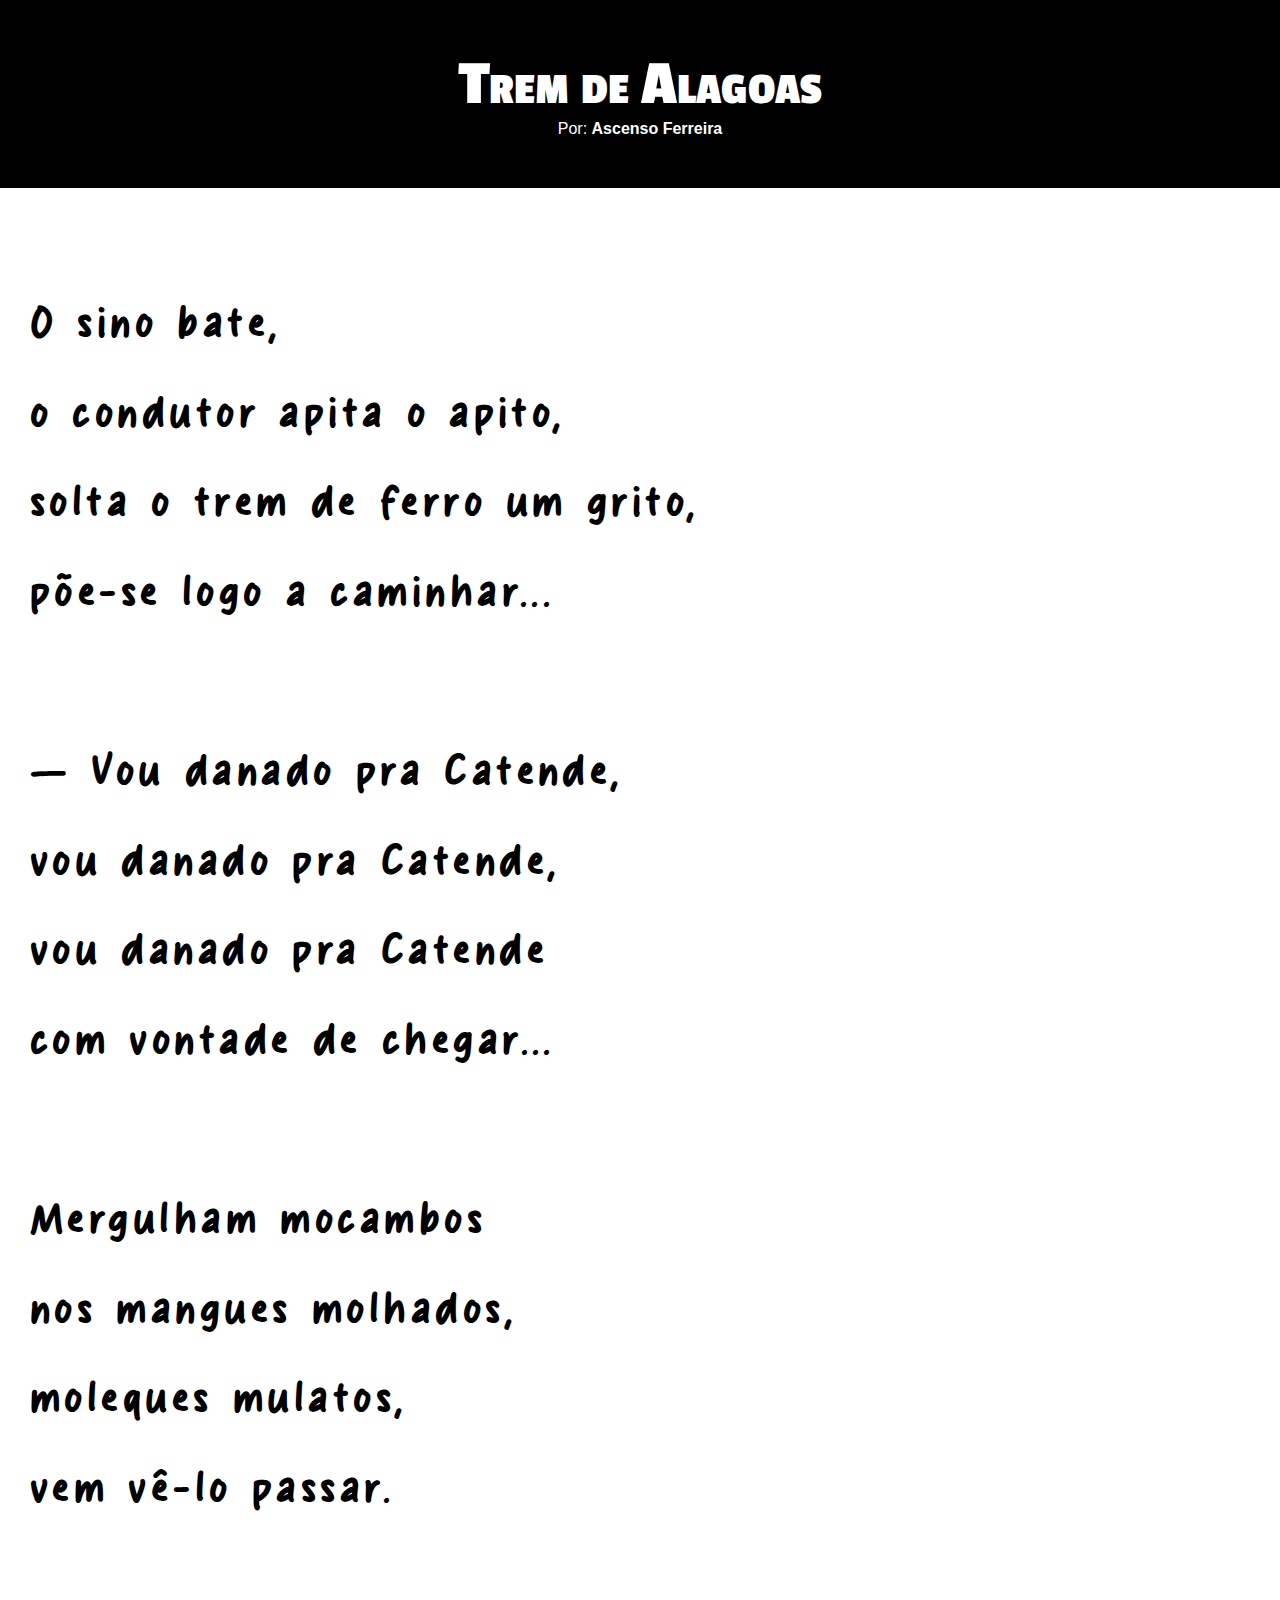
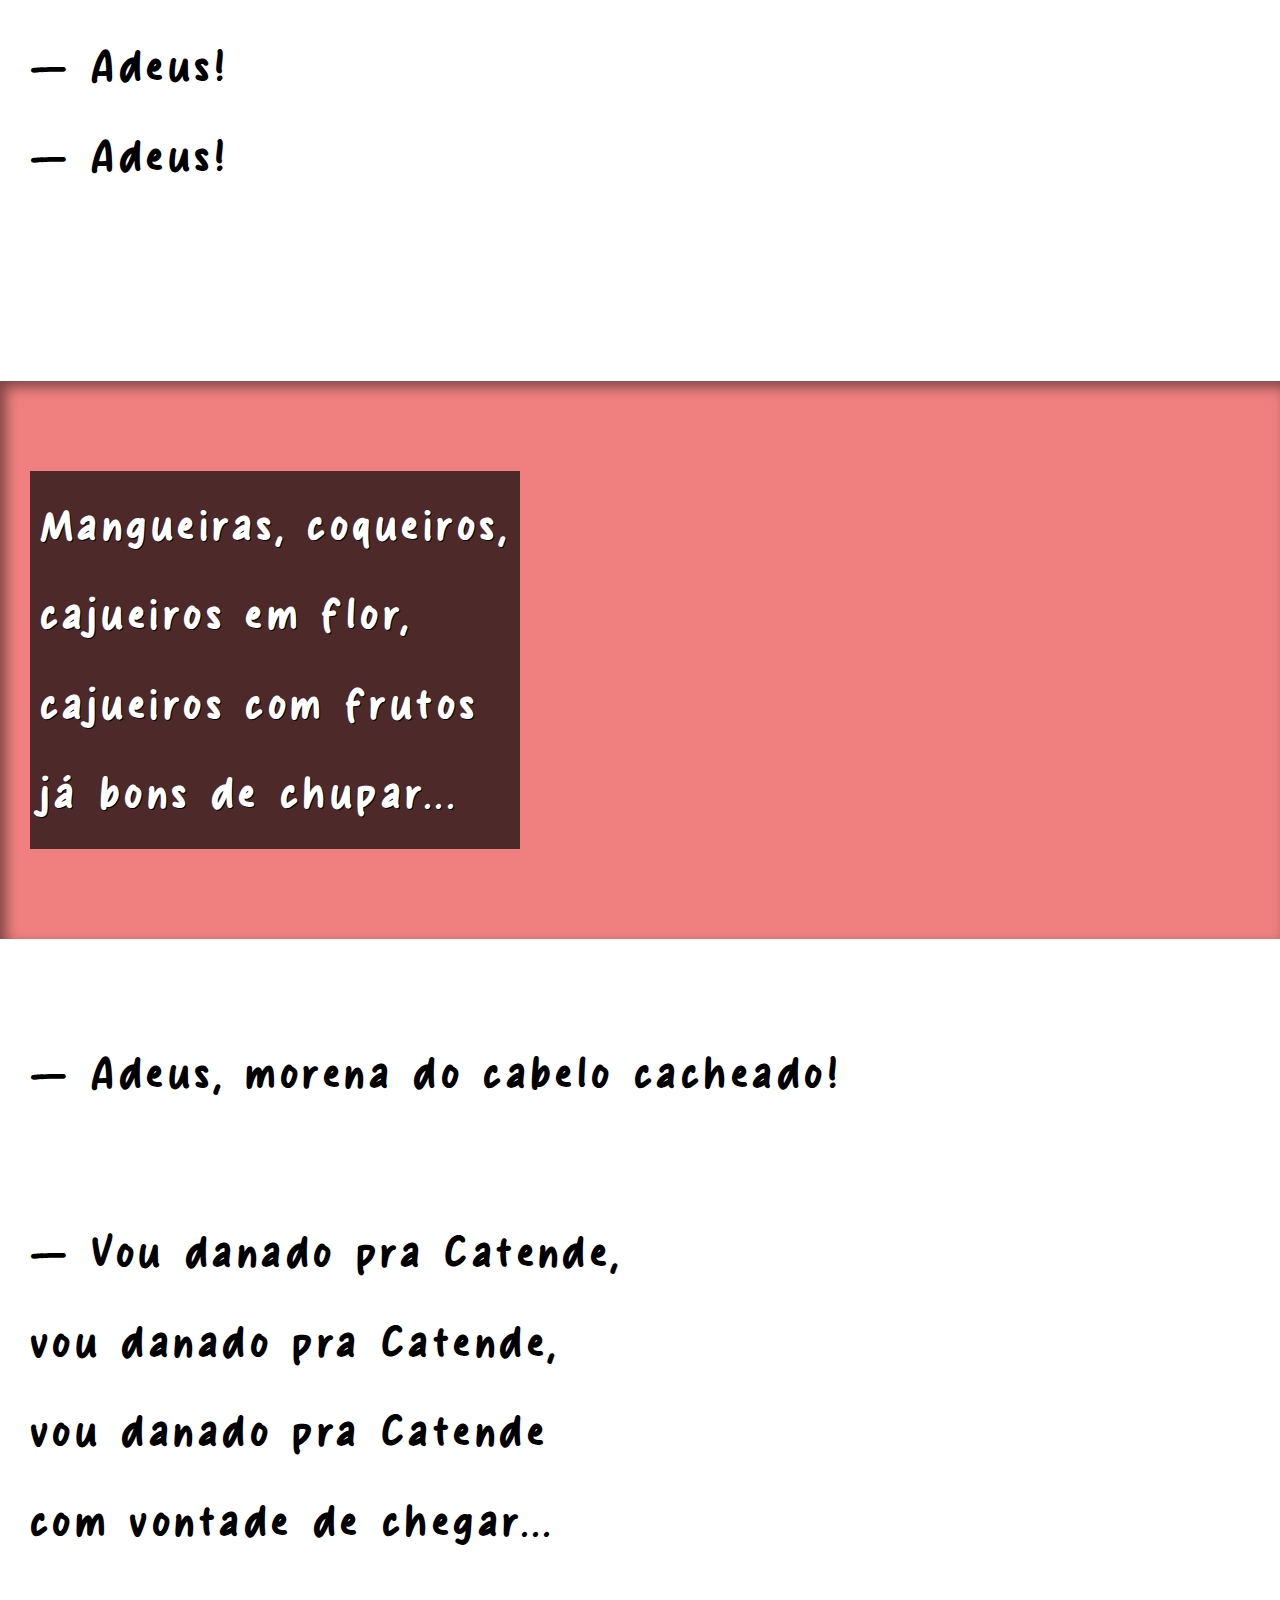
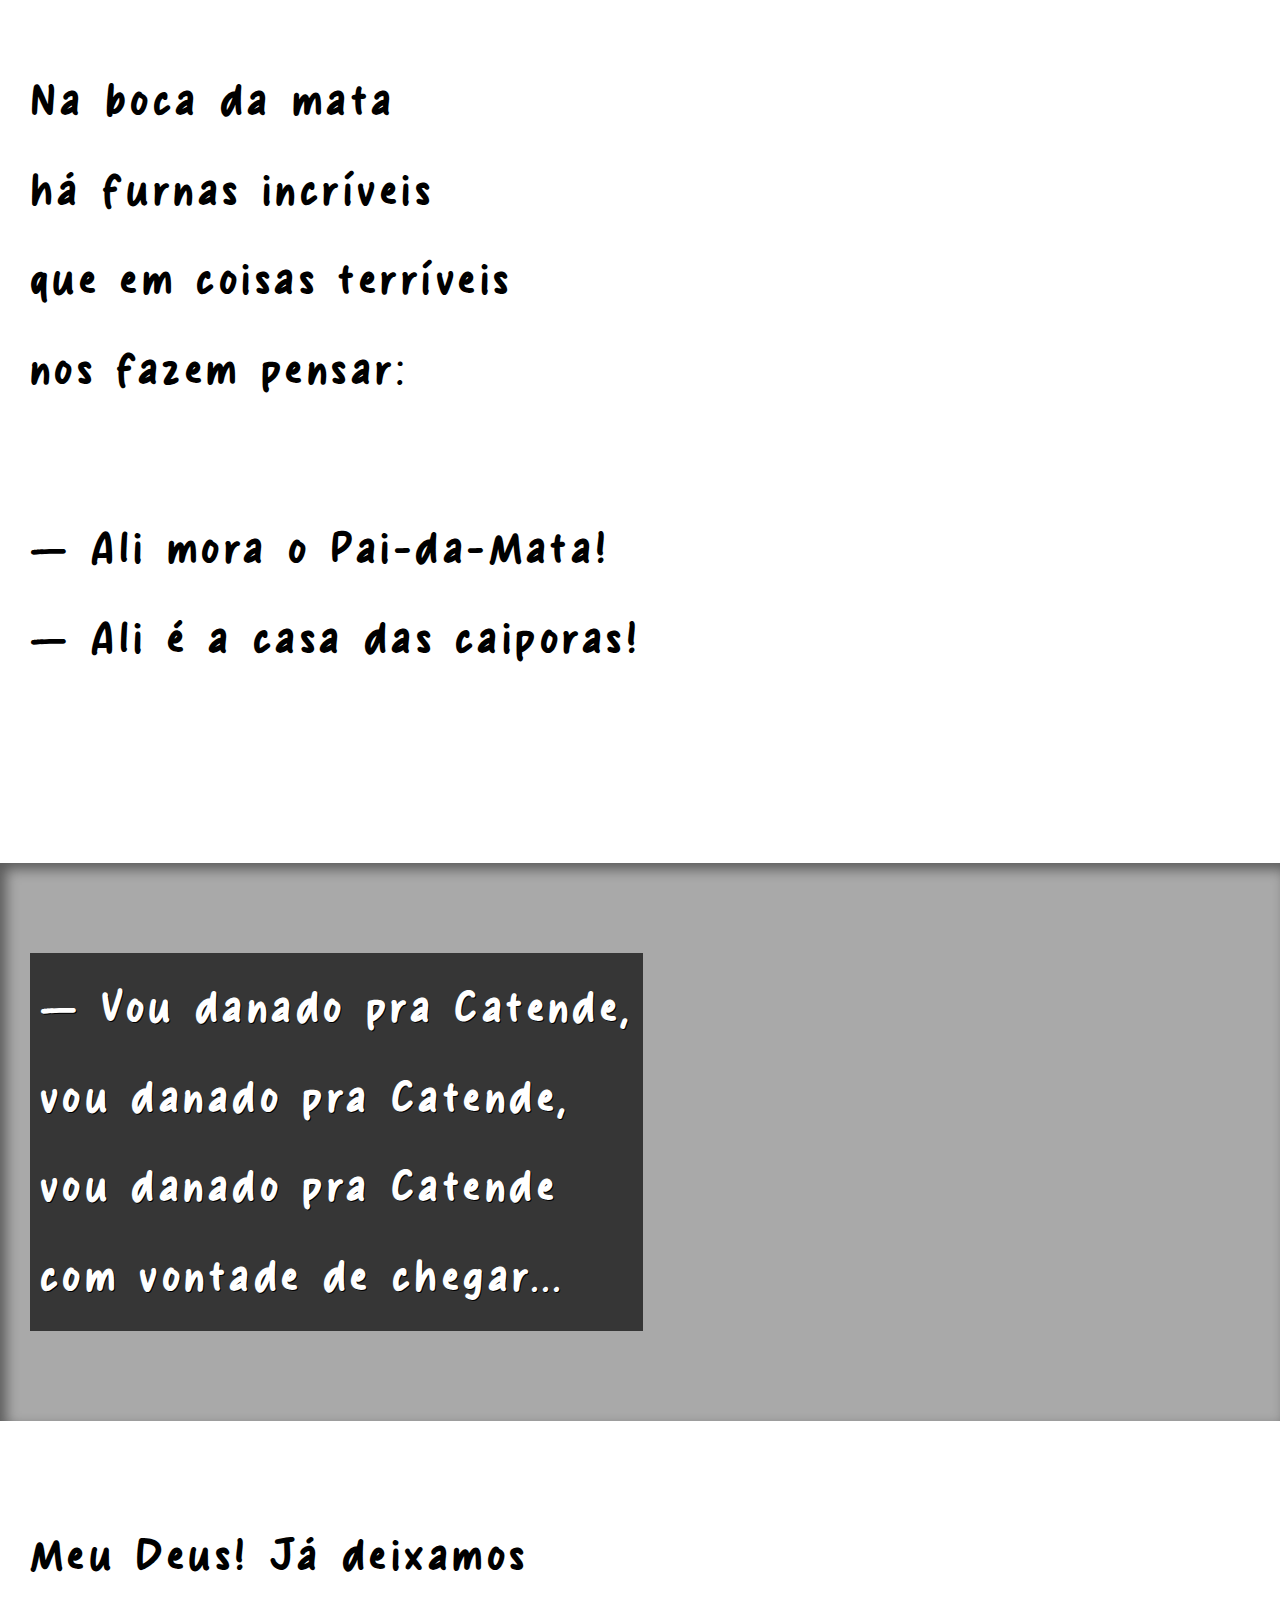
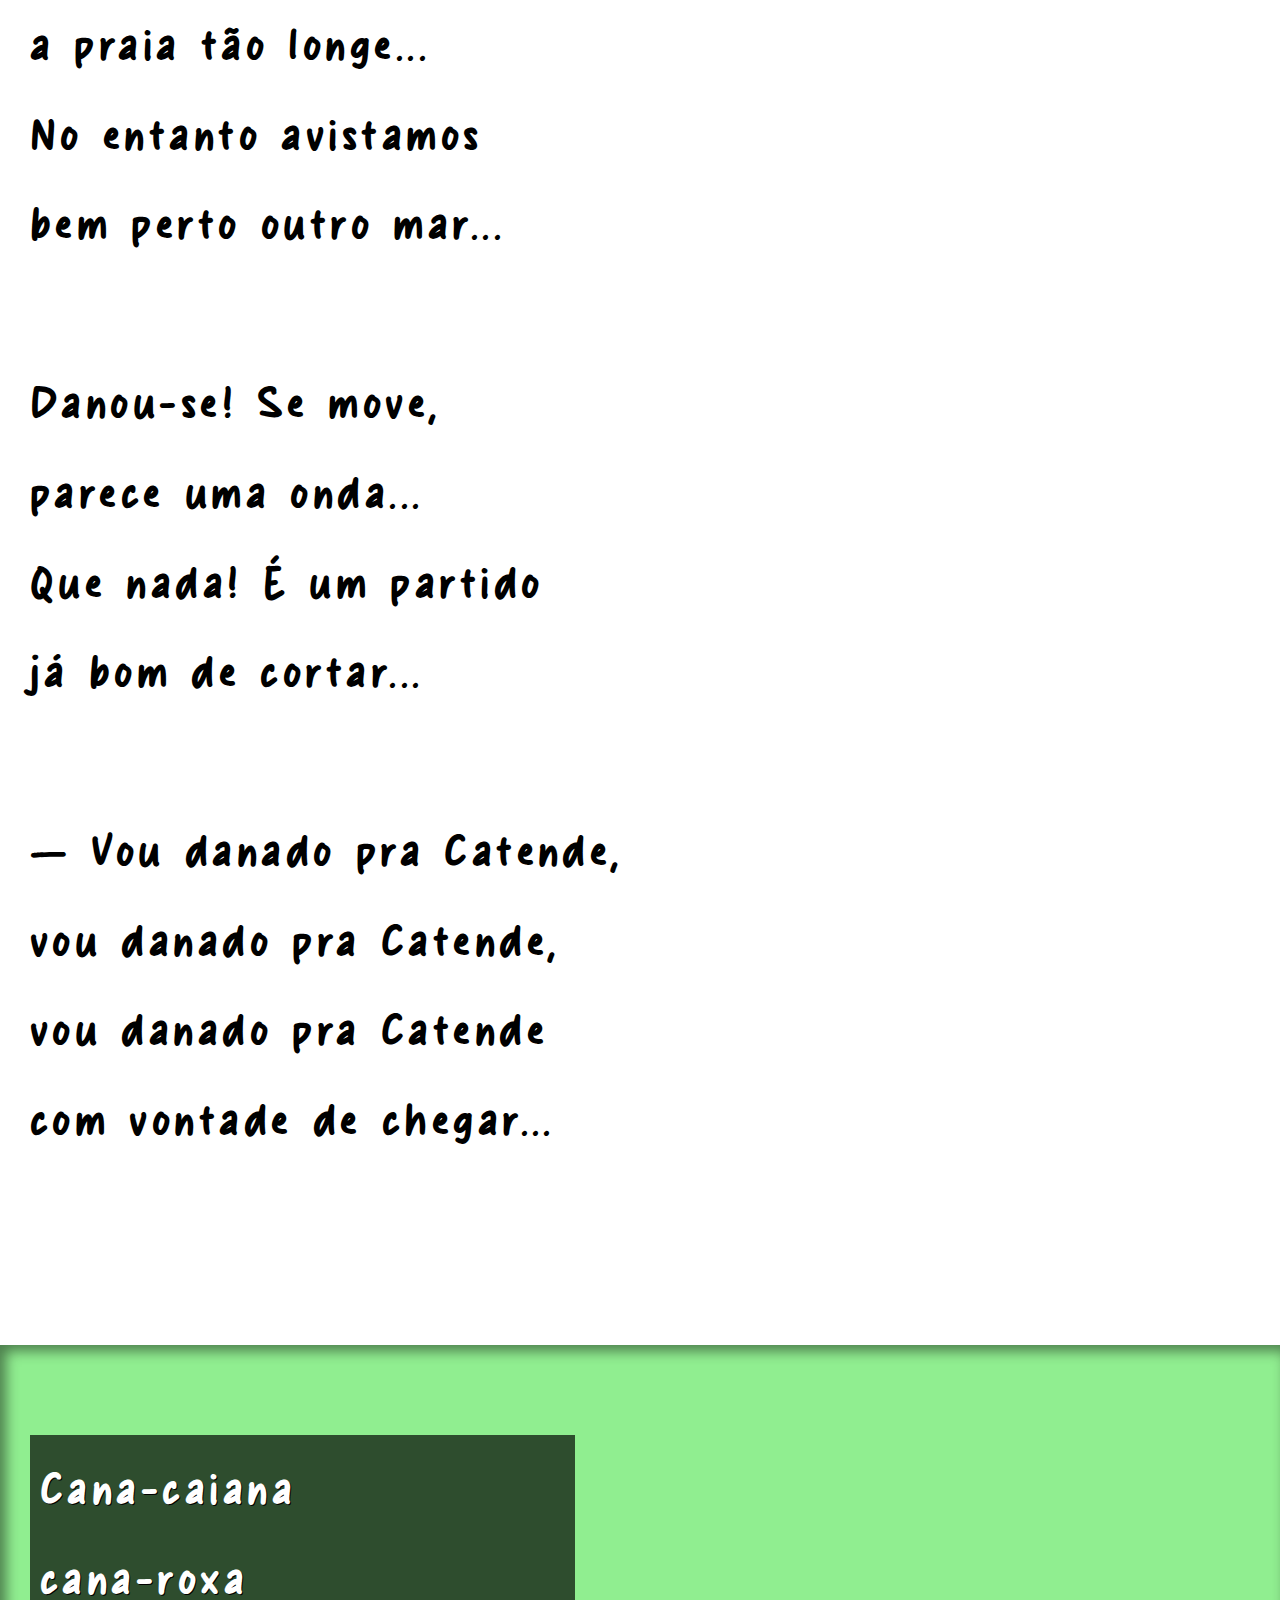
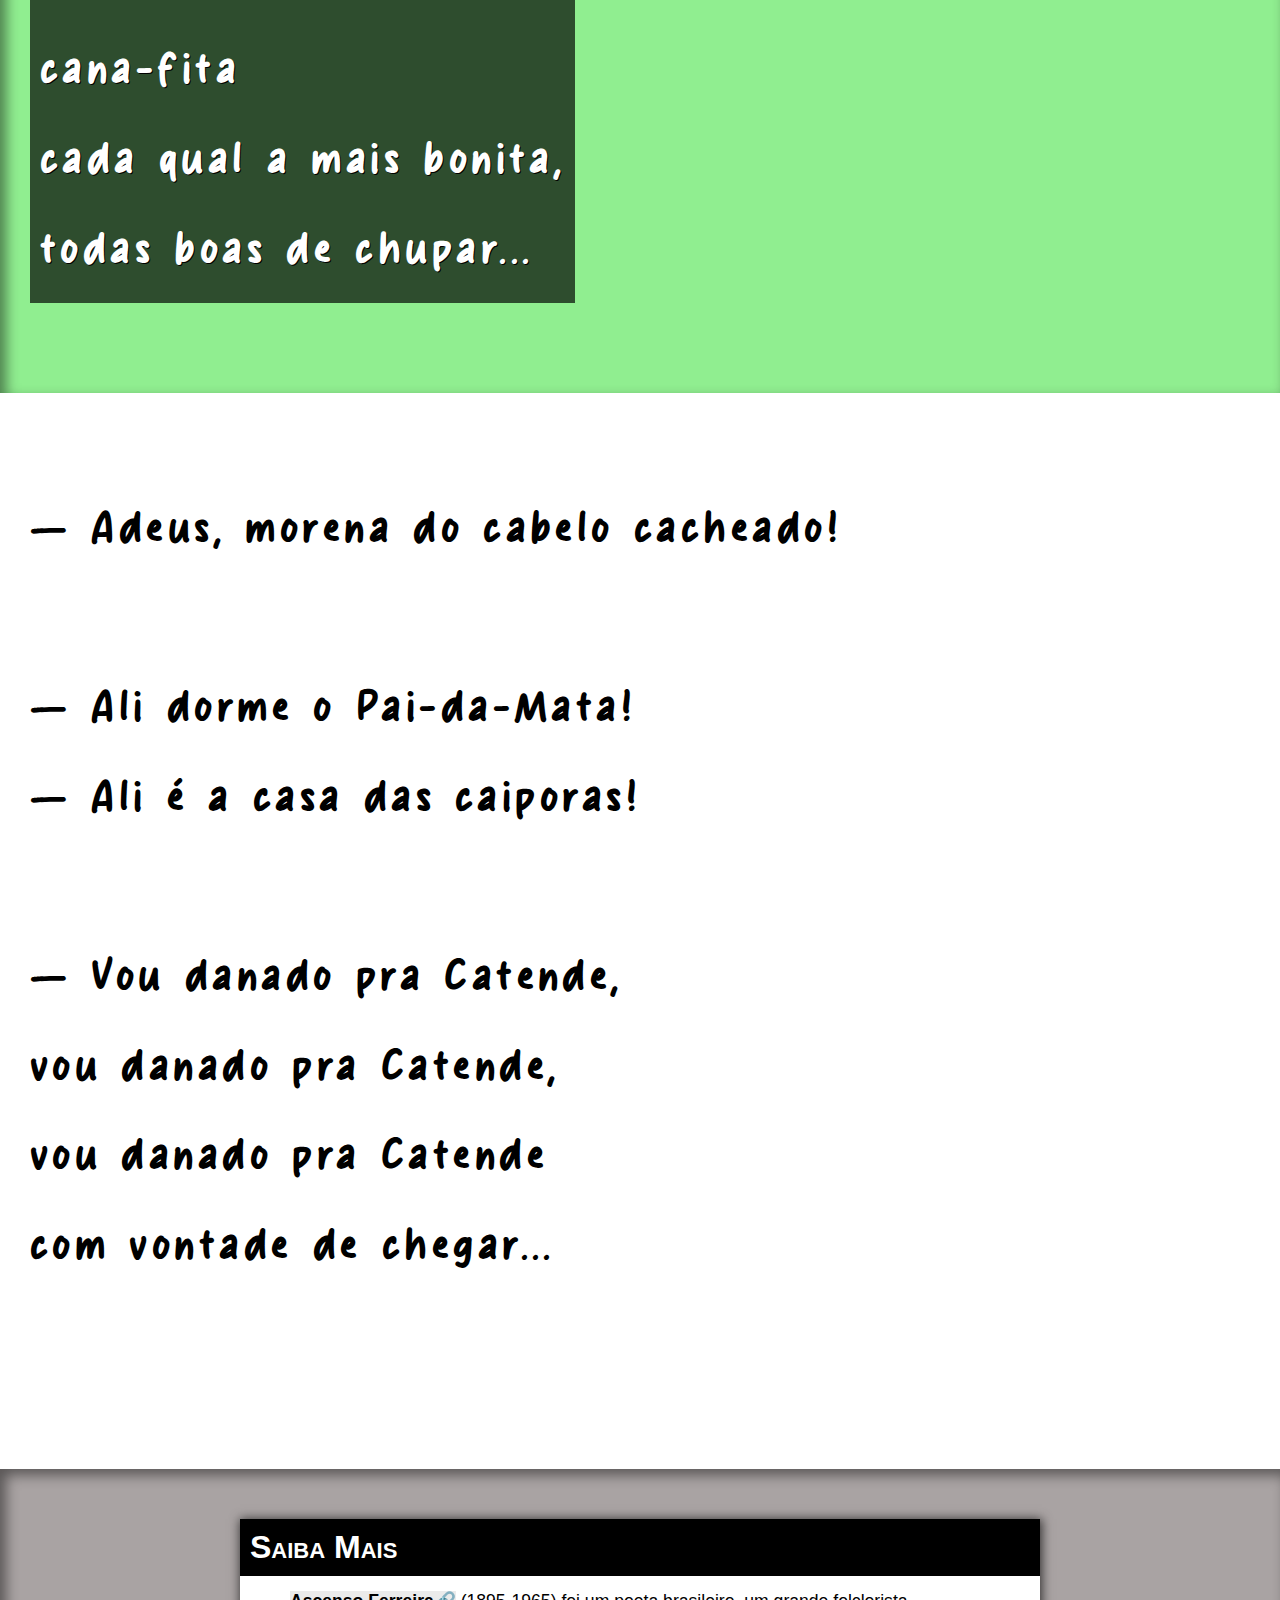
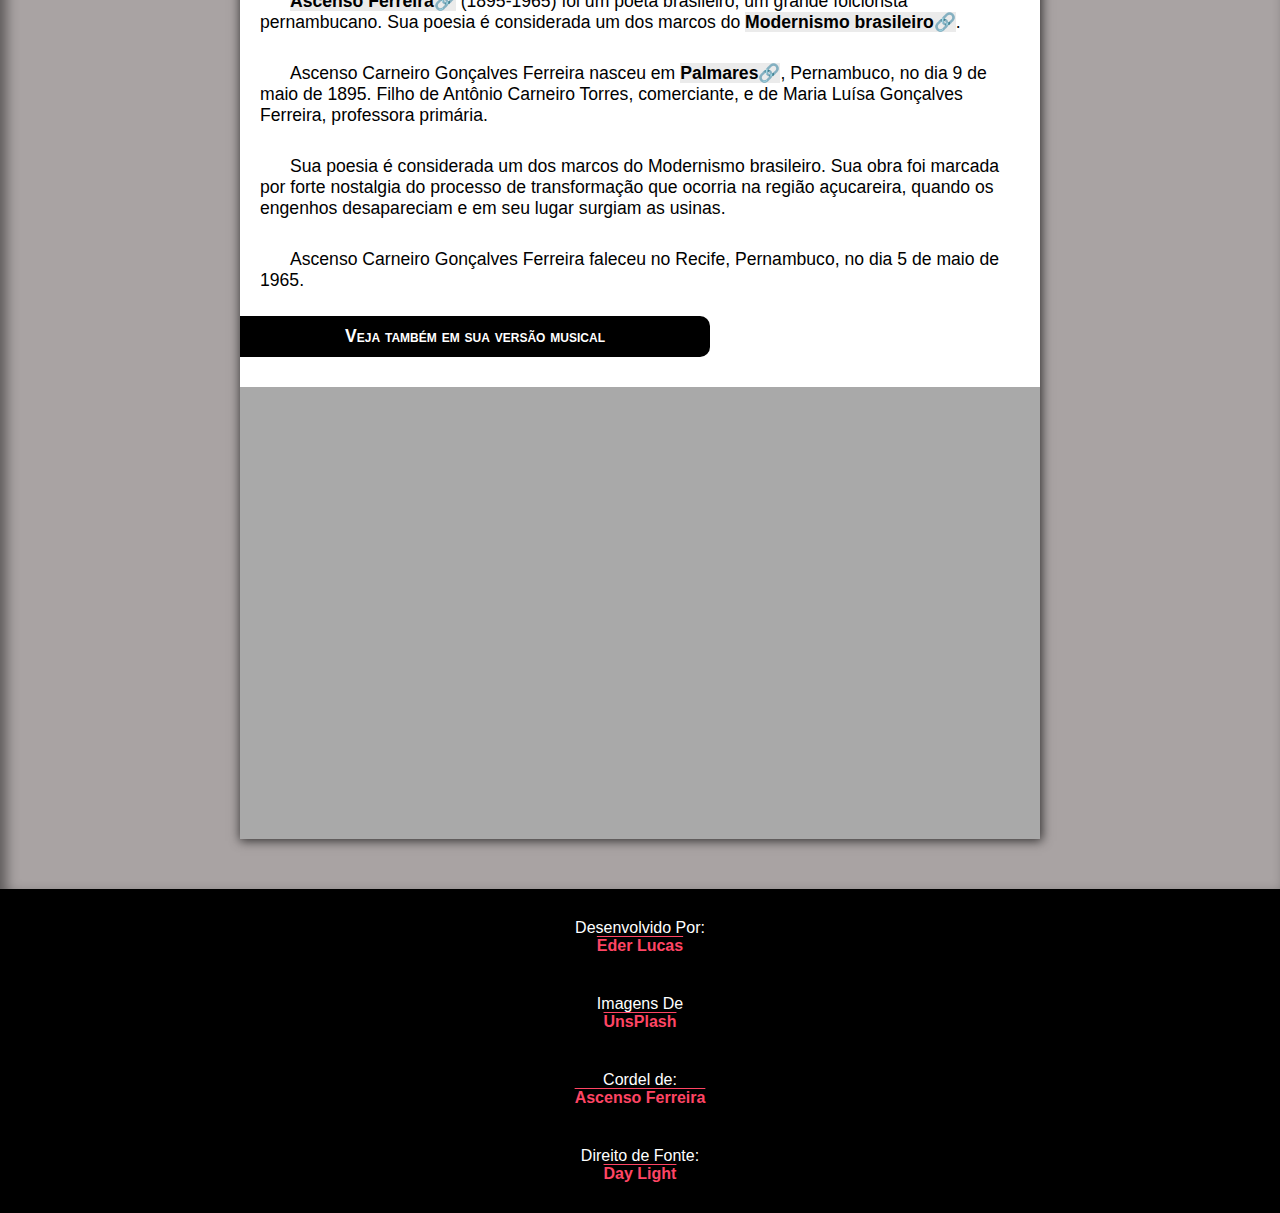
==== html/cordel-catende.html @ 768efb65 "Version-ALPHA 0.7" ====
<!DOCTYPE html>
<html lang="pt-br">

<head>
    <meta charset="UTF-8">
    <meta name="viewport" content="width=device-width, initial-scale=1.0">
    <title>Trem de Alagoas</title>
    <link rel="shortcut icon" href="../imagens/book.ico" type="image/x-icon">
    <link rel="stylesheet" href="../estilo/cordel.css">
</head>

<body>
    <header>
        <h1>Trem de Alagoas</h1>

        <p>Por:
            <a href="https://recantodopoeta.com/trem-de-alagoas/" rel="nofollow" target="_blank">Ascenso Ferreira</a>
        </p>
    </header>

    <main>
        <section class="normal">
            <p>
                O sino bate,<br>
                o condutor apita o apito,<br>
                solta o trem de ferro um grito,<br>
                põe-se logo a caminhar...
            </p>

            <p>
                — Vou danado pra Catende,<br>
                vou danado pra Catende,<br>
                vou danado pra Catende<br>
                com vontade de chegar...
            </p>

            <p>
                Mergulham mocambos<br>
                nos mangues molhados,<br>
                moleques mulatos,<br>
                vem vê-lo passar.
            </p>

             <p>
                 — Adeus!<br>
                 — Adeus!
             </p>
        </section>


        <section class="imagem" id="img7">
            <p>
                Mangueiras, coqueiros,<br>
                cajueiros em flor,<br>
                cajueiros com frutos<br>
                já bons de chupar...
            </p>
        
        </section>


        <section class="normal">
            <p>
                — Adeus, morena do cabelo cacheado!<br>
            </p>

            <p>
                — Vou danado pra Catende,<br>
                vou danado pra Catende,<br>
                vou danado pra Catende<br>
                com vontade de chegar...
            </p>
    
            <p>
                Na boca da mata<br>
                há furnas incríveis<br>
                que em coisas terríveis<br>
                nos fazem pensar:<br>
            </p>

            <p>
                — Ali mora o Pai-da-Mata!<br>
                — Ali é a casa das caiporas!
            </p>
        </section>

        <section class="imagem" id="img8">
            <p>
                — Vou danado pra Catende,<br>
                vou danado pra Catende,<br>
                vou danado pra Catende<br>
                com vontade de chegar...
            </p>
        </section>

        <section class="normal">
            <p>
                Meu Deus! Já deixamos<br>
                a praia tão longe...<br>
                No entanto avistamos<br>
                bem perto outro mar...
            </p>
    
            <p>
                Danou-se! Se move,<br>
                parece uma onda...<br>
                Que nada! É um partido<br>
                já bom de cortar...<br>
            </p>

            <p>
                — Vou danado pra Catende,<br>
                vou danado pra Catende,<br>
                vou danado pra Catende<br>
                com vontade de chegar...
            </p>
        </section>

        <section class="imagem" id="img9">
            <p>
                Cana-caiana<br>
                cana-roxa<br>
                cana-fita<br>
                cada qual a mais bonita,<br>
                todas boas de chupar...
            </p>
        </section>

        <section class="normal">
            <p>
                — Adeus, morena do cabelo cacheado!<br>
            </p> 

            <p>  
                — Ali dorme o Pai-da-Mata!<br>
                — Ali é a casa das caiporas!
            </p>
    
            <p>
                — Vou danado pra Catende,<br>
                vou danado pra Catende,<br>
                vou danado pra Catende<br>
                com vontade de chegar...
            </p>
        </section>

        <aside>
            <article>
                <h2>Saiba Mais</h2>

                <p>
                    <a href="https://www.ebiografia.com/ascenso_ferreira/" rel="nofollow" target="_blank">Ascenso Ferreira</a> (1895-1965) foi um poeta brasileiro, um grande folclorista pernambucano. Sua poesia é considerada um dos marcos do <a href="https://www.todamateria.com.br/modernismo-no-brasil/" rel="nofollow" target="_blank">Modernismo brasileiro</a>.
                </p>

                <p>
                    Ascenso Carneiro Gonçalves Ferreira nasceu em <a href="https://palmaresprev.com.br/conheca-a-cidade/" rel="nofollow" target="_blank">Palmares</a>, Pernambuco, no dia 9 de maio de 1895. Filho de Antônio Carneiro Torres, comerciante, e de Maria Luísa Gonçalves Ferreira, professora primária.
                </p>

                <p>
                    Sua poesia é considerada um dos marcos do Modernismo brasileiro. Sua obra foi marcada por forte nostalgia do processo de transformação que ocorria na região açucareira, quando os engenhos desapareciam e em seu lugar surgiam as usinas.
                </p>

                <p>
                    Ascenso Carneiro Gonçalves Ferreira faleceu no Recife, Pernambuco, no dia 5 de maio de 1965.
                </p>

                <h3>Veja também em sua versão musical</h3>

                 <div class="video">
                    <iframe width="560" height="315" src="https://www.youtube.com/embed/xQ4edIDwaTk?si=MjwNa49O9rket72b" title="YouTube video player" frameborder="0" allow="accelerometer; clipboard-write; encrypted-media; gyroscope; picture-in-picture; web-share" allowfullscreen></iframe>
                </div>

            </article>
        </aside>

    </main>

    <footer>
        <p>Desenvolvido Por:<br> <a href="https://github.com/Eder-Lucas" rel="external" target="_self">Eder Lucas</a></p>

        <p>Imagens De<br> <a href="https://unsplash.com" rel="nofloow" target="_blank">UnsPlash</a></p>

        <p>Cordel de:<br> <a href="https://recantodopoeta.com/trem-de-alagoas/" rel="nofollow" target="_blank">Ascenso Ferreira</a></p>

        <p>Direito de Fonte:<br> <a href="https://www.dafont.com/pt/day-light.font" rel="nofollow" target="_blank">Day Light</a></p>
    </footer>
</body>
</html>
---- estilo/cordel.css ----
@charset "UTF-8";

@import url('https://fonts.googleapis.com/css2?family=Passion+One&display=swap');

@import url('https://fonts.googleapis.com/css2?family=Work+Sans:wght@900&display=swap');

@font-face {
    font-family: 'hand';
    src: url('../fontes/Day\ Light.otf') format(opentype);
    font-weight: normal;
    font-size: normal;
} 

:root {
    /* FONTES */
    --fonte-padrao: Verdana, Geneva, Tahoma, sans-serif;
    --fonte-titulo: 'Passion One',"Work Sans", sans-serif;
    --fonte-cordel: 'hand', arial, sans-serif;

    /* CORES */
    --rosita: #ff4564;
    --verdito: #22ff00;
    --verdito-apagado: #c0ffc9c7;
}

* {
    padding: 0;
    margin: 0;
    font-size: 1em;
}

html, body {
    min-height: 100vh;
    font-family: var(--fonte-padrao);
    background-color: darkgray;
}

header {
    background-color: black;
    color: white;
    text-align: center;
}

header > h1 {
    padding-top: 50px;
    font-family: var(--fonte-titulo);
    font-size: 4em;
    font-variant: small-caps;/* TODAS AS LETRAS MAIUSCULAS MAS AS PRIMEIRAS LETRAS SÃO MAIORES */
}

header > p {
    padding-bottom: 50px;
}

a {/* REGRA GERAL PARA TODOS OS LINKS */
    transition: 0.3s;
}

header a {
    color: white;
    text-decoration: none;
    font-weight: bolder;
}

header a:hover {
    color: var(--verdito);
    text-decoration: underline;
}

header a:active {
    color: var(--verdito-apagado);
}

main {
    background-color: white;
}

section {
    padding-top: 10vh;/* 10% DE TUDO QUE VC VÊ NA HORIZONTAL */
    padding-bottom: 10vh;
    padding-left: 30px;
    font-family: var(--fonte-cordel);
    font-size: 3.5vw;/* DEPENDENDO DA LARGURA ELE SE ADAPTA */
    line-height: 2em;
}

section > p {
    padding-bottom: 2em;
    word-spacing: 0.1em;
    letter-spacing: 0.1em;
}

section.normal {
    background-color: white;
    color: black;
}

section.imagem {
    background-size: cover;
    background-attachment: fixed;
    color: white;
    box-shadow: inset 6px 6px 13px 0px rgba(0, 0, 0, 0.471);
}

section.imagem > p {/* PRIMEIRA CLASS */
    display: inline-block;/* VIRA UM BLOCO ADAPTAVEL */
    padding: 10px;
    background-color: rgba(0, 0, 0, 0.677);
    text-shadow: 1px 1px 0px black;
}

section.fundoEscuro > p {/* SEGUNDA CLASS */
    background-color: rgba(0, 0, 0, 0.837);
}

section#img01 {
 /* ANTES DE CARREGAR A FOTO, SERÁ MOSTRADO A COR AMARELA */
    background-color: yellow;

    background-image: url('../imagens/fundo-cordel-moderno01.jpg');
    background-position: right center;
}

section#img02 {
    background-color: rgb(224, 204, 178);
    background-image: url('../imagens/fundo-cordel-moderno02.jpg');
}

section#img3 {
    background-color: gray;
    background-image: url('../imagens/fundo-cordel-pernilongo01.jpg');
    background-position: top center;
}

section#img4 {
    background-color: #bca49a;
    background-image: url('../imagens/fundo-cordel-pernilongo02.jpg');
    background-position: right center;
}

section#img5 {
    background-color: #1e810e;
    background-image: url('../imagens/fundo-cordel-desconfianca01.jpg');
    background-position: center bottom;
}

section#img6 {
    background-color: red;
    background-image: url('../imagens/fundo-cordel-desconfianca02.jpg');
    background-position: top center;
}

section#img7 {
    background-color: lightcoral;
    background-image: url('../imagens/fundo-cordel-catende-caju.jpg');
    background-position: center center;
}

section#img8 {
    background-color: darkgray;
    background-image: url('../imagens/fundo-cordel-catende-casa.jpg');
}

section#img9 {
    background-color: lightgreen;
    background-image: url('../imagens/fundo-cordel-catende-cana.jpg');
}

aside {
    background: rgb(169, 163, 163) url('../imagens/fundo-cordel-catende-aside1.jpg') left center fixed;
    background-size: cover;
    box-shadow: inset 6px 6px 13px 0px rgba(0, 0, 0, 0.471);
    padding: 50px;
}

article {
    position: relative;
    max-width: 800px;
    margin: auto;
    background-color: white;
    box-shadow: 1px 1px 10px 1px rgba(0, 0, 0, 0.699);
}

article h2 {
    position: sticky;
    top: -1px;
    z-index: 1;
    padding: 10px;
    background-color: black;
    color: white;
    text-align: left;
    font-variant: small-caps;
    font-size: 2em;
}

article h3 {
    width: 50vh;
    margin: 10px 0px 10px 0px;
    padding: 10px;
    color: white;
    background-color: black;
    text-align: center;
    font-variant: small-caps;
    font-size: 1.1em;
    border-radius: 0px 10px 10px 0px;
}

article p {
    padding: 15px 20px;
    text-indent: 30px;
    font-size: 1.1em;
}

article a {
    color: black;
    background-color: rgba(222, 222, 222, 0.611);
    text-decoration: none;
    font-weight: bold;
}

article a:hover {
    color: var(--verdito);
    text-decoration: underline;
    background-color: black;
}

article a:active {
    color: var(--rosita);
}

article a::after {
    content: '🔗';
}

div.video {
    background-color: darkgray;
    margin-top: 30px;
    padding-bottom: 56.5%;/* DIVIDIR A ALTURA PELA LARGURA E MULTIPLICAR POR 100 */
    position: relative;
}

div.video > iframe {
    position: absolute;
    width: 100%;
    height: 100%;
}

footer {
    padding: 10px;
    background-color: black;
    color: white;
    text-align: center;
}

footer p {
    padding: 20px 0px 20px 0px;
}

footer a {
    padding: 30px 15px 30px 15px;
    font-weight: bolder;
    color: var(--rosita);
    text-decoration: overline;
}

footer a:hover {
    color: var(--verdito);
    text-decoration: underline;
}

footer a:active {
    color: var(--rosita);
}

/* CELULARES E TABLETS */
@media (max-width: 710px) {
    section {
        padding: 30px 0px 30px 30px;
        font-size: 1.2em;
    }

    aside {
        padding: 200px 0px 200px 0px;
    }

    article {
        background: rgb(169, 163, 163) url('../imagens/fundo-cordel-catende-aside1.jpg') left center fixed;
        background-size: cover;
        box-shadow: inset 6px 6px 13px 0px rgba(0, 0, 0, 0.471);
        box-shadow: 0px -2px 15px 1px rgba(0, 0, 0, 0.699);
    }

    article p {
        color: black;
        background-color: rgba(255, 255, 255, 0.835);
    }

    article h2, h3{
        border-radius: 0px;
    }

    article h3 {
        width: auto;
        margin: 30px 0px 0px 0px;
        border-radius: 0px;
    }

    div.video {
        padding-bottom: 100%;
        top: 5%;
        left: 5%;
        width: 90%;
        height: 90%;
    }
}

@media (max-width: 300px) {
    body {
        font-size: 6vw;
    }

    section {
        padding: 15px;
        font-size: 6vw;
    }

    section.imagem {
        padding: 25px;
    }

    section.imagem p {/* CENTRALIZA */
        display: flex;
        flex-direction: column;
        justify-content: center;
    }
}
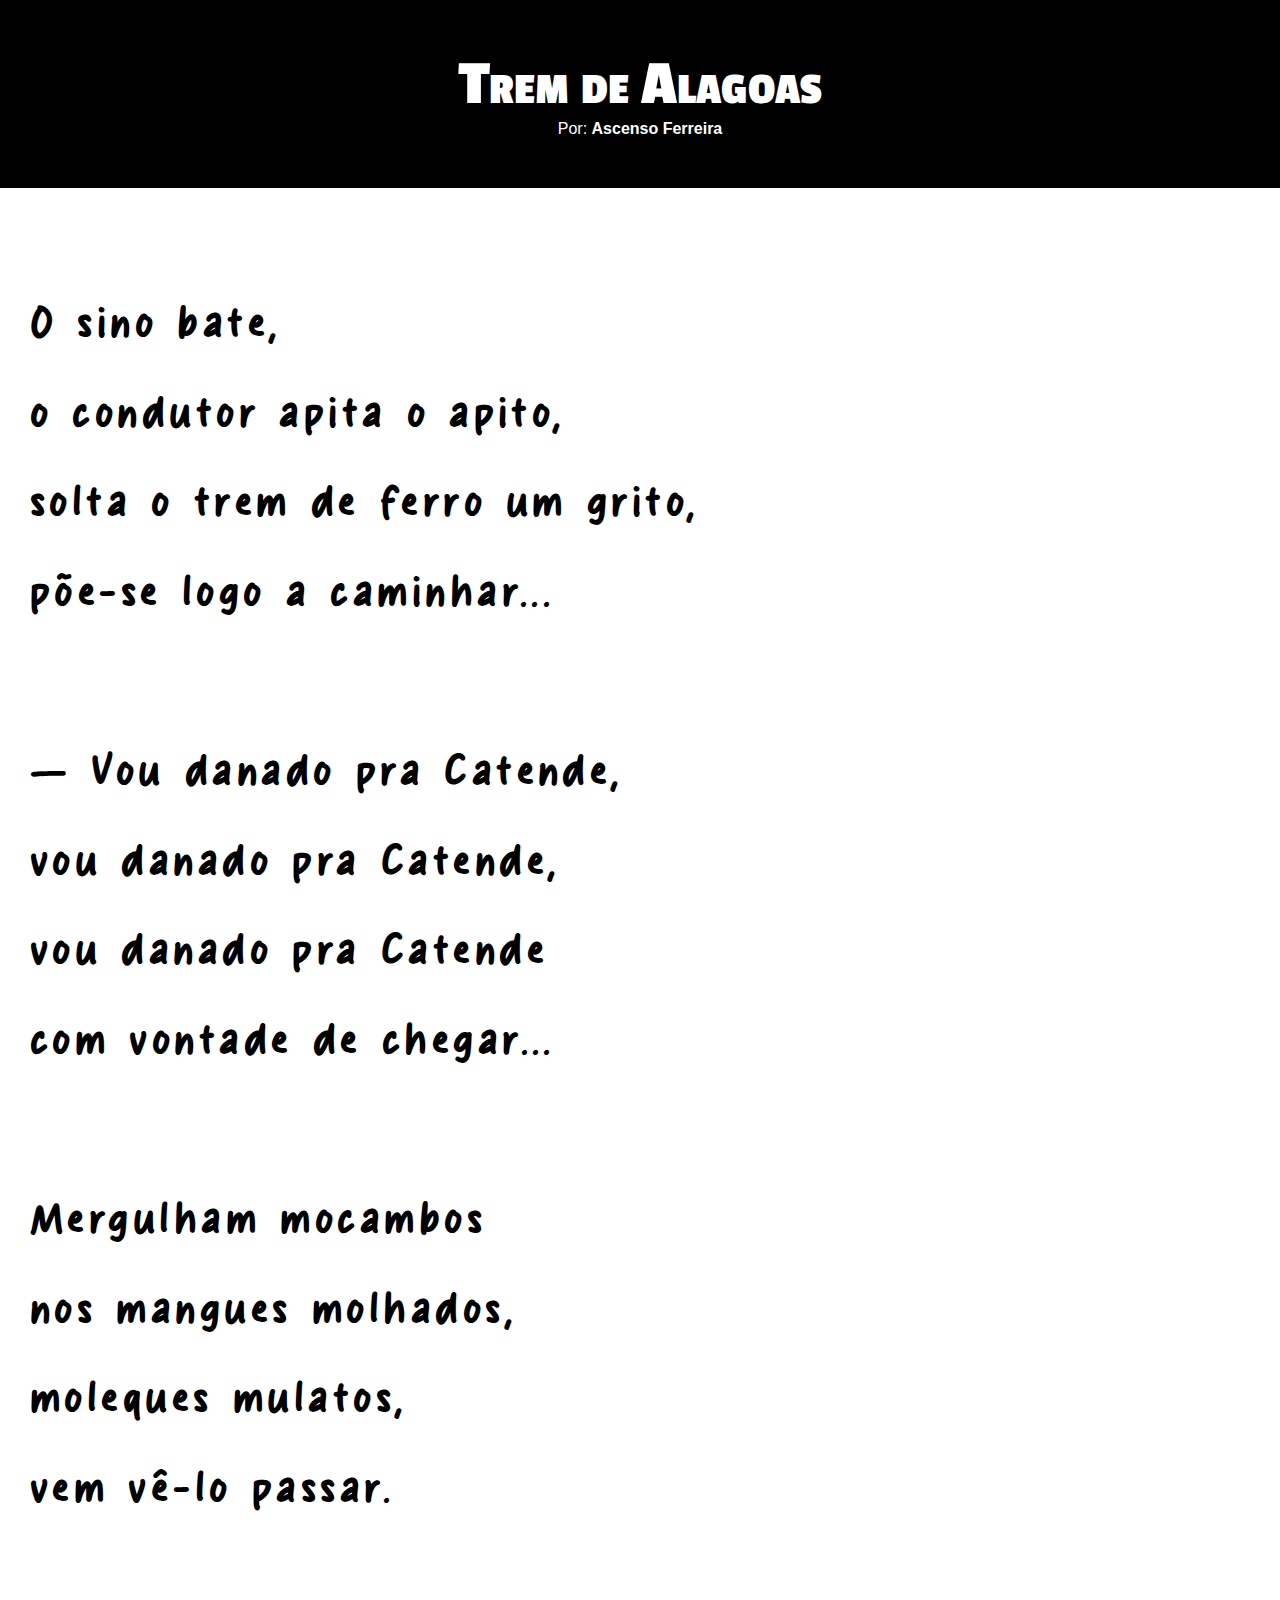
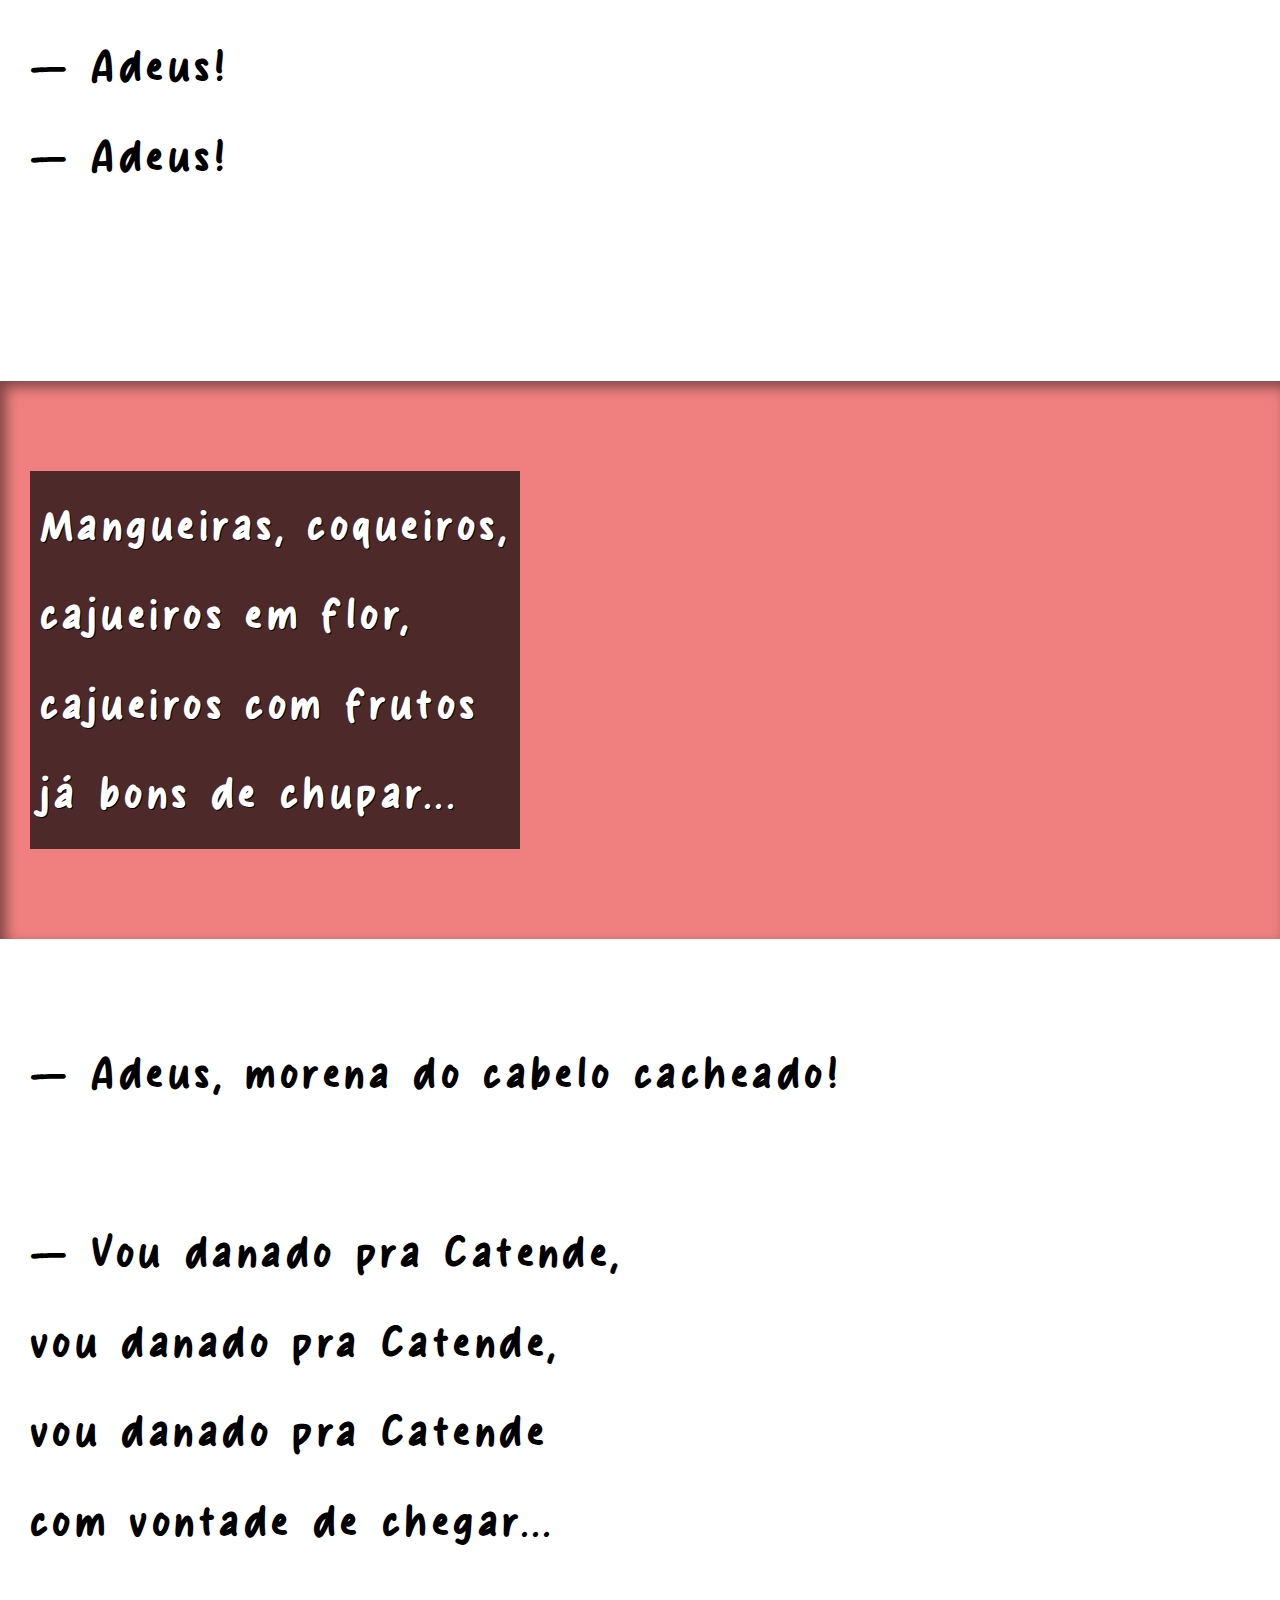
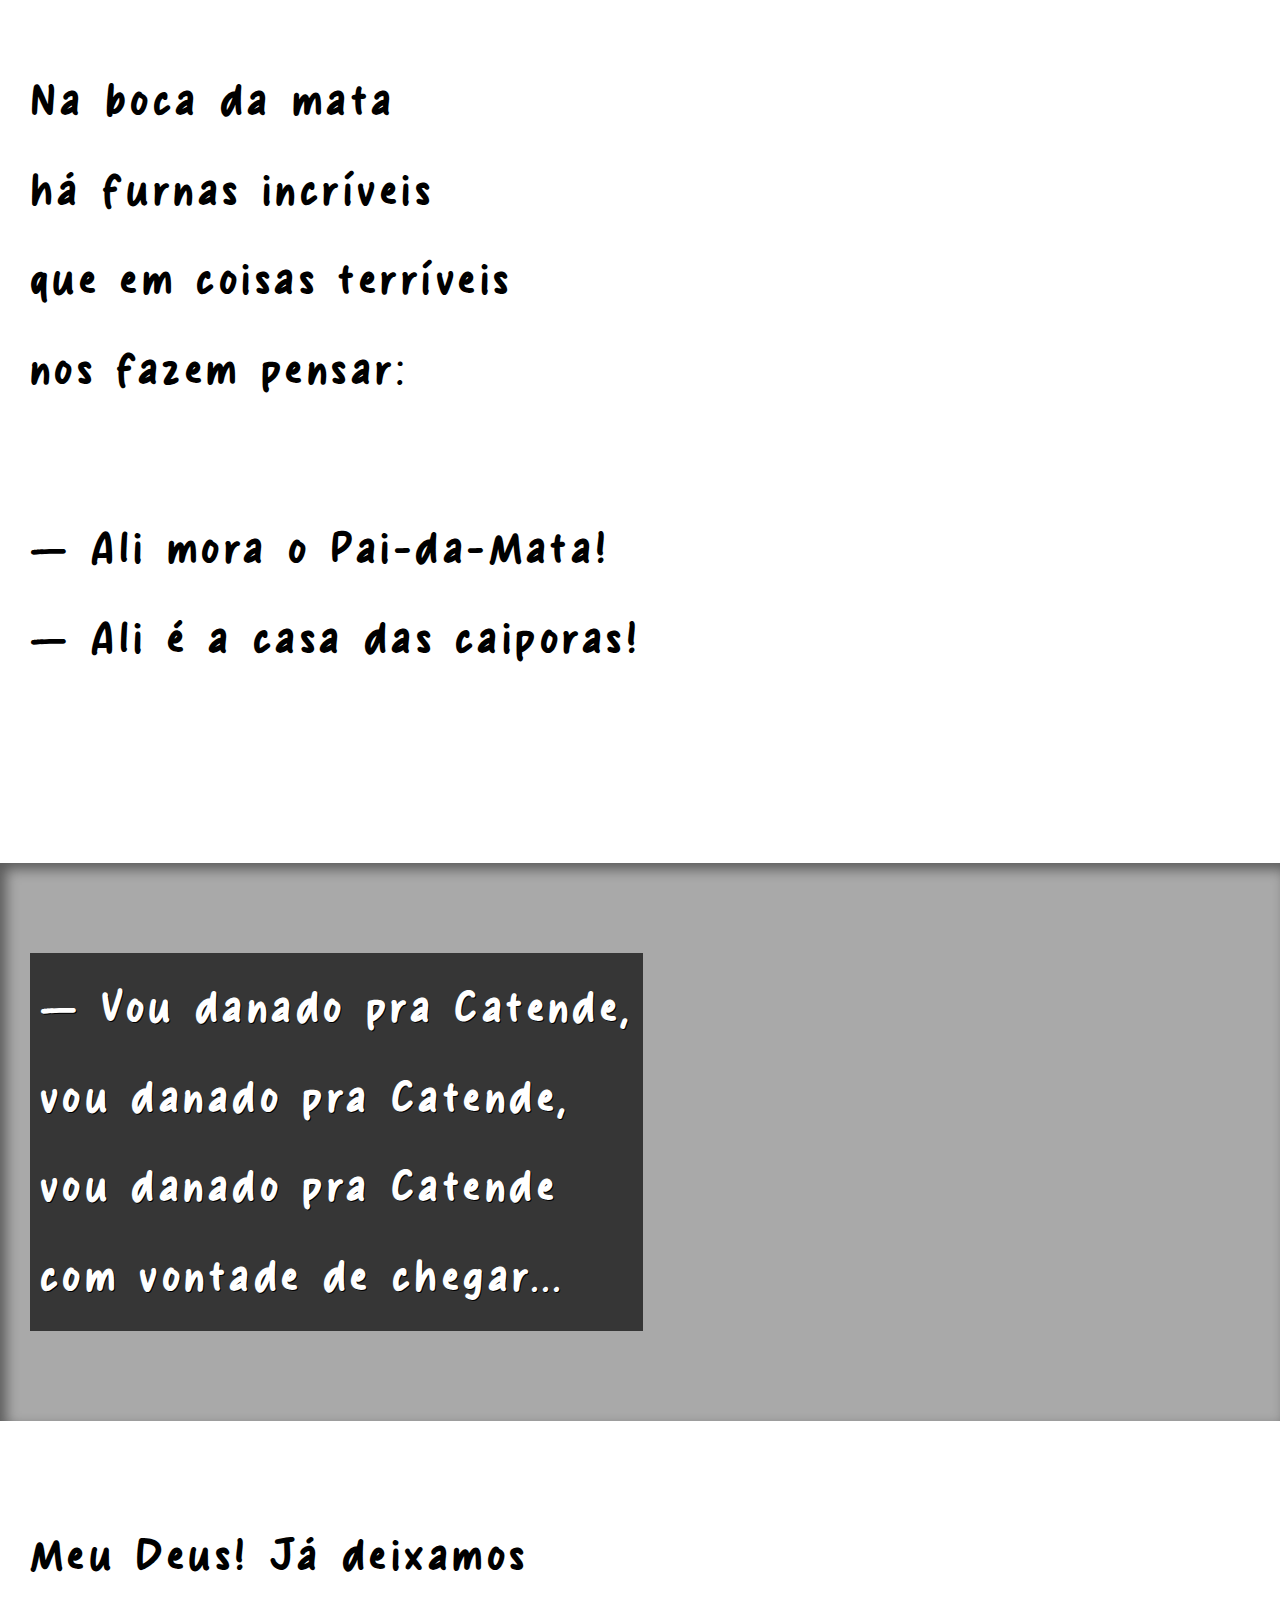
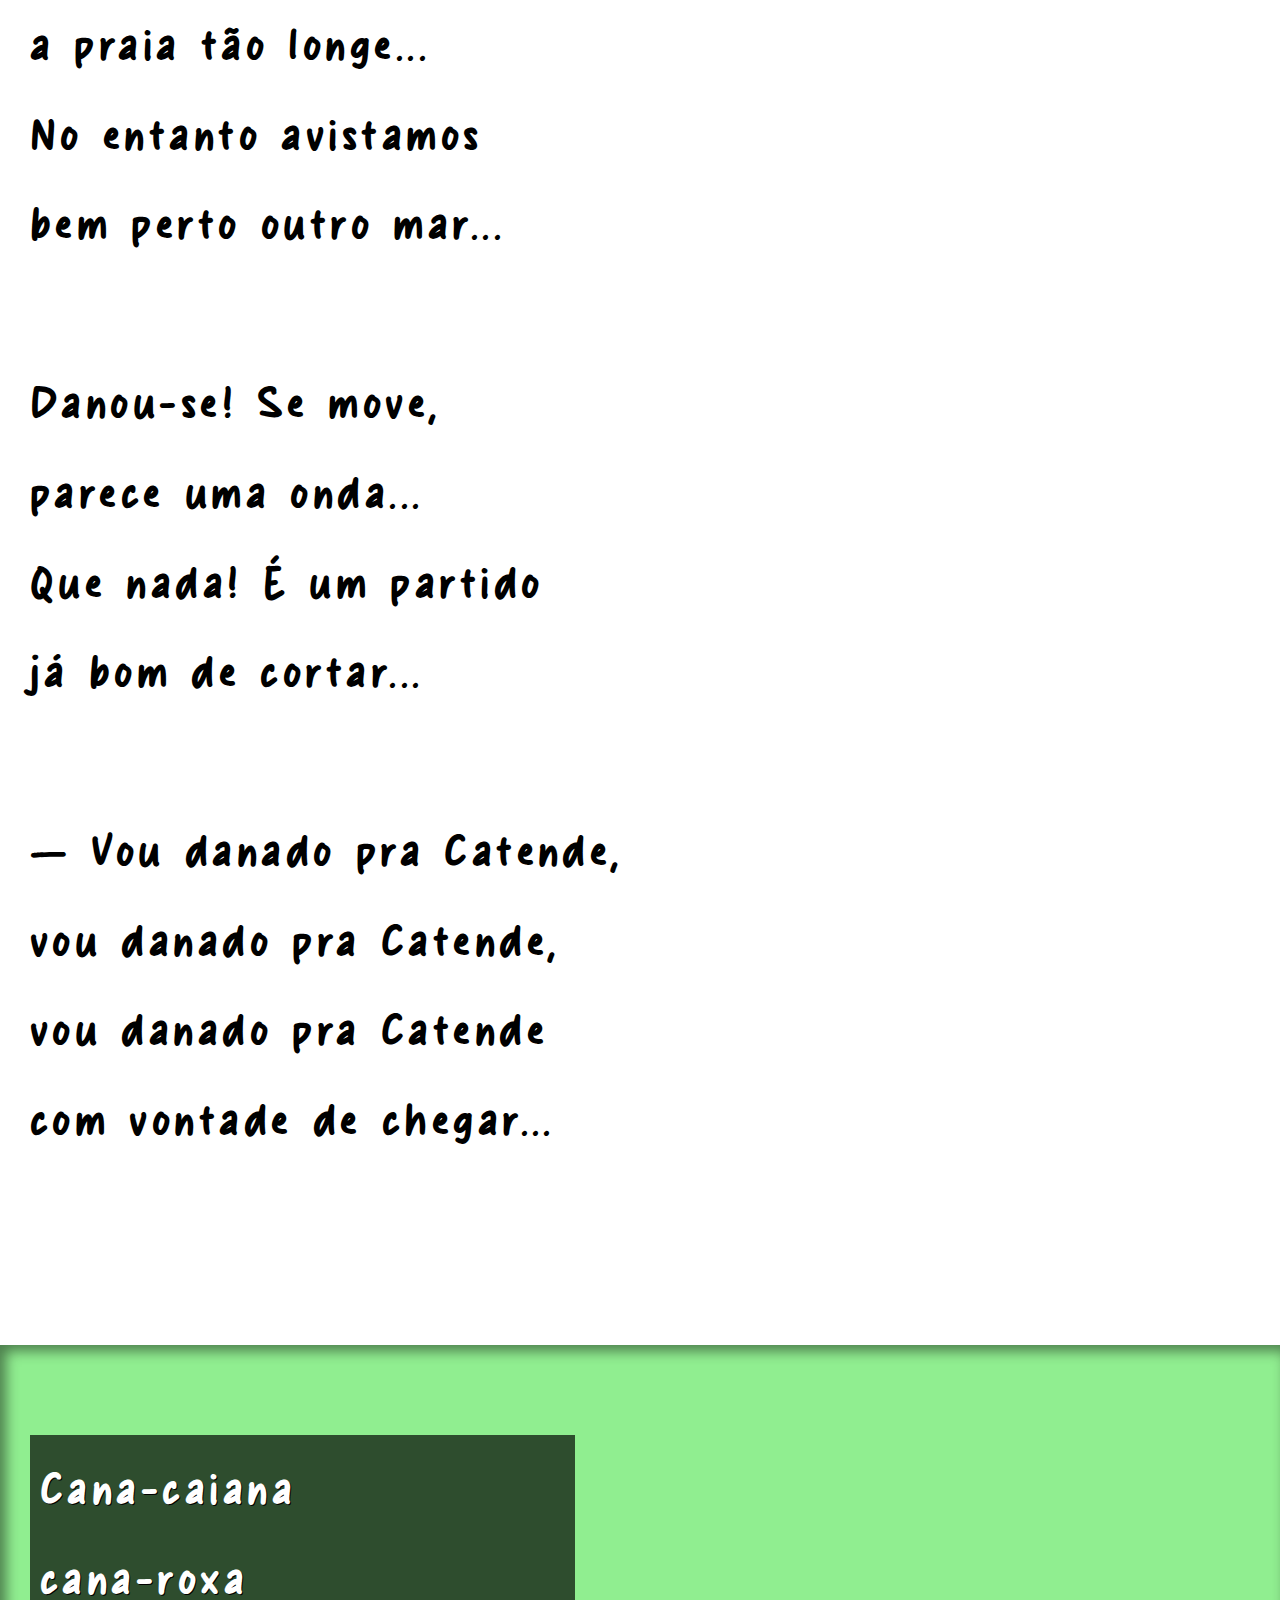
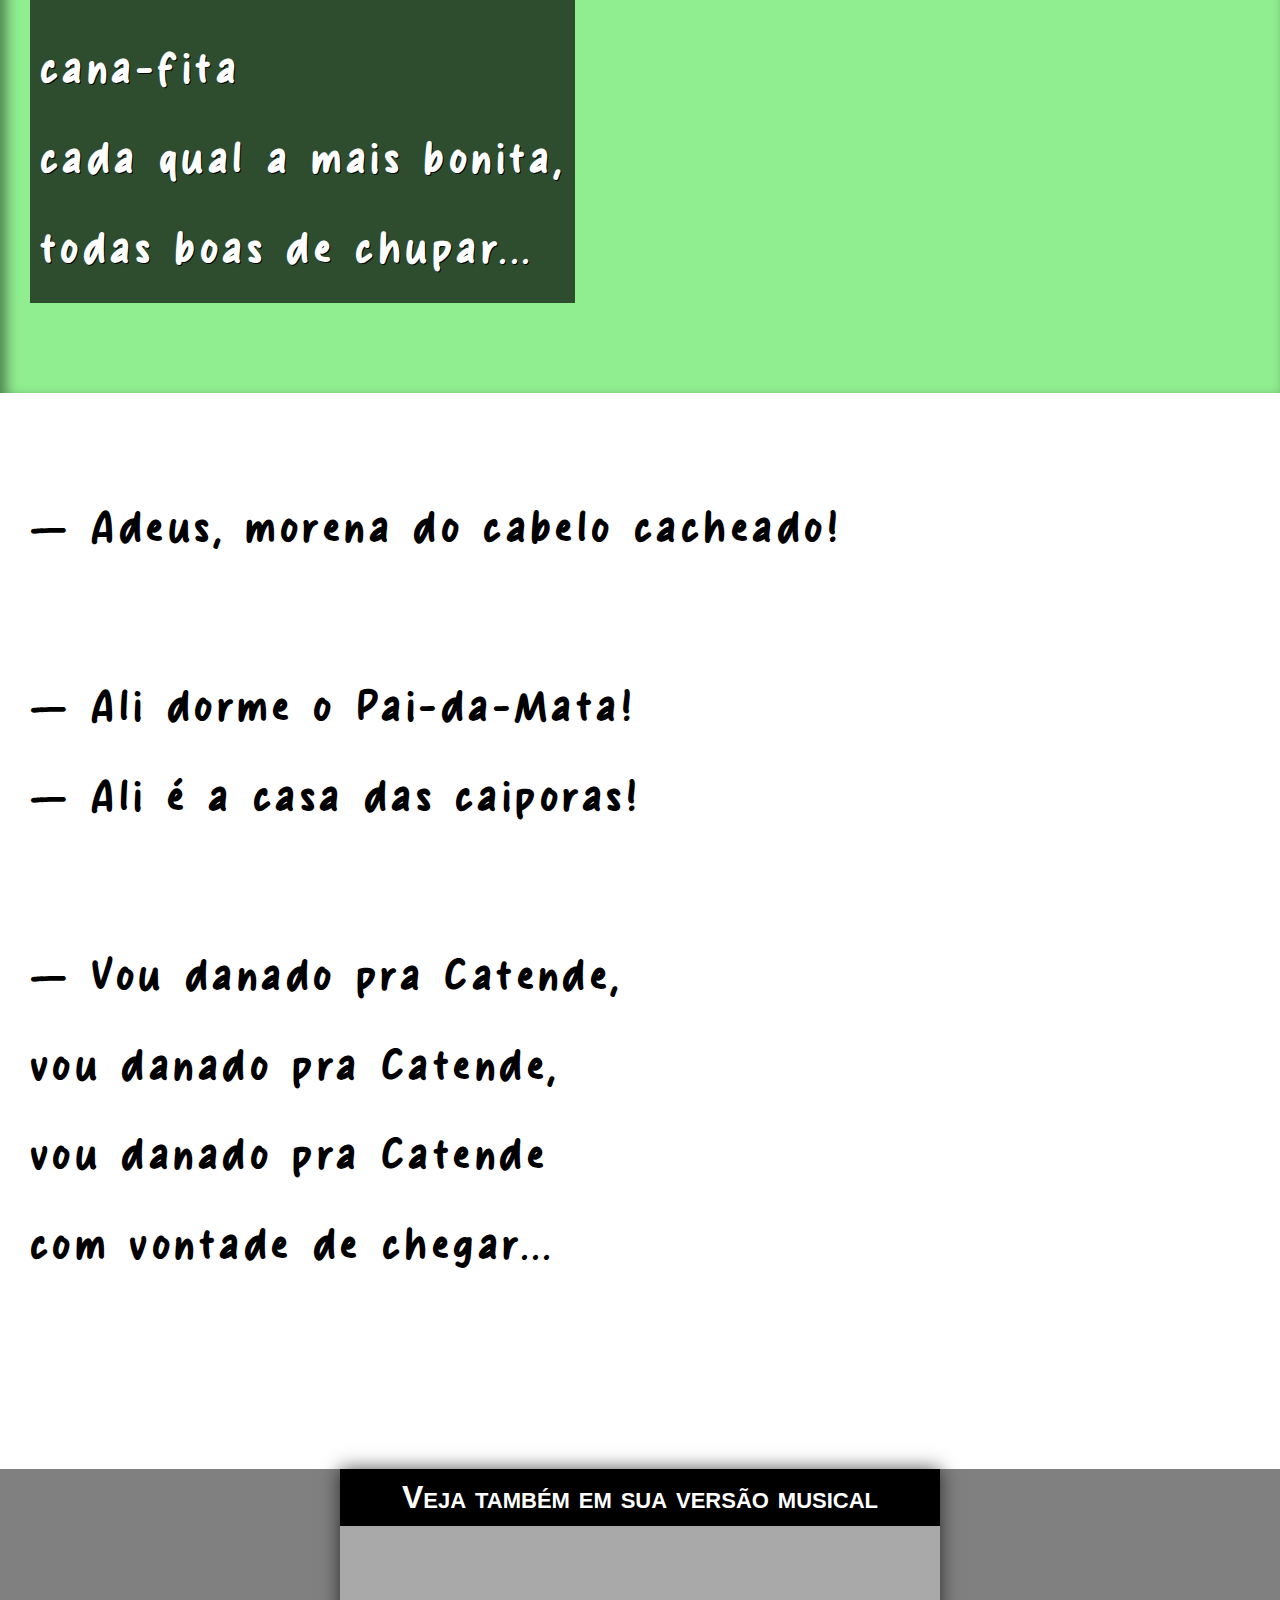
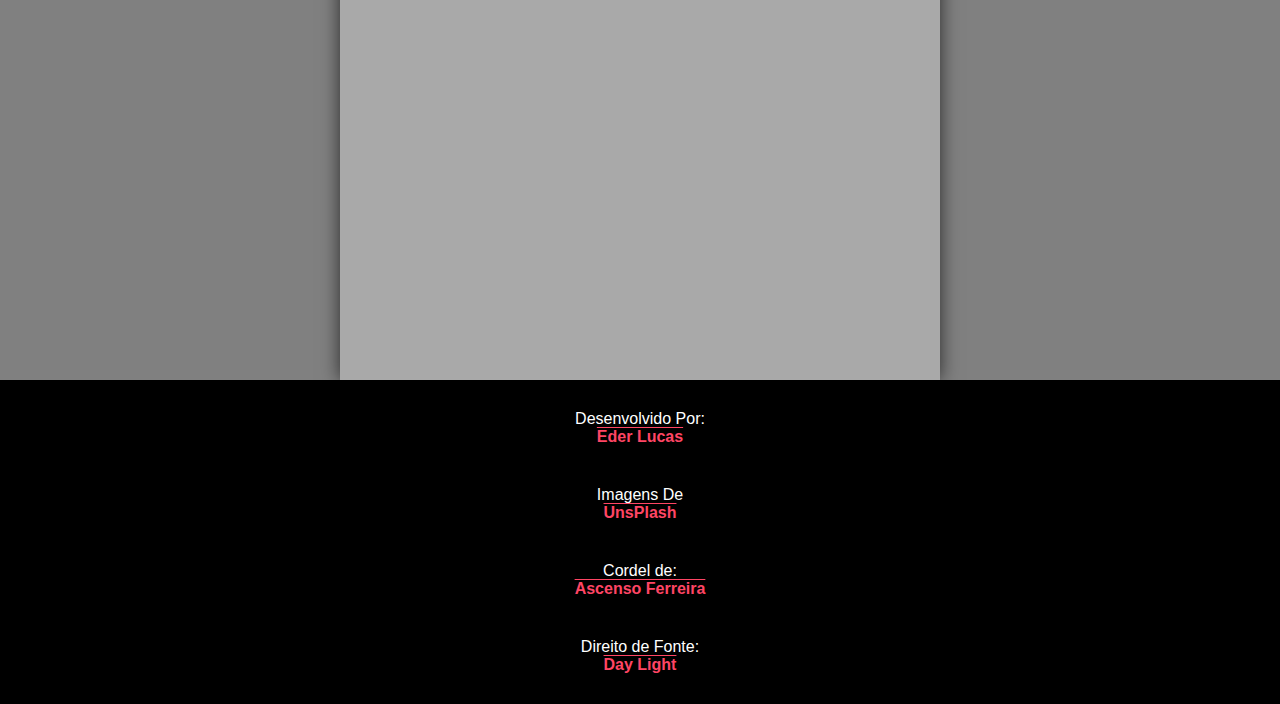
==== commit 48255a3e: "Version-BETA 0.1" ====
--- a/html/cordel-catende.html
+++ b/html/cordel-catende.html
@@ -48,7 +48,7 @@
         </section>
 
 
-        <section class="imagem" id="img7">
+        <section class="imagem" id="img-catende-caju">
             <p>
                 Mangueiras, coqueiros,<br>
                 cajueiros em flor,<br>
@@ -84,7 +84,7 @@
             </p>
         </section>
 
-        <section class="imagem" id="img8">
+        <section class="imagem" id="img-catende-casa">
             <p>
                 — Vou danado pra Catende,<br>
                 vou danado pra Catende,<br>
@@ -116,7 +116,7 @@
             </p>
         </section>
 
-        <section class="imagem" id="img9">
+        <section class="imagem" id="img-catende-cana">
             <p>
                 Cana-caiana<br>
                 cana-roxa<br>
@@ -144,35 +144,18 @@
             </p>
         </section>
 
-        <aside>
-            <article>
-                <h2>Saiba Mais</h2>
+            <aside><!-- CONTEUDO ALTERNATIVO -->
 
-                <p>
-                    <a href="https://www.ebiografia.com/ascenso_ferreira/" rel="nofollow" target="_blank">Ascenso Ferreira</a> (1895-1965) foi um poeta brasileiro, um grande folclorista pernambucano. Sua poesia é considerada um dos marcos do <a href="https://www.todamateria.com.br/modernismo-no-brasil/" rel="nofollow" target="_blank">Modernismo brasileiro</a>.
-                </p>
+                <article>
+                    <h3>Veja também em sua versão musical</h3>
+                    
+                        <div class="video">
+                            <iframe width="560" height="315" src="https://www.youtube.com/embed/xQ4edIDwaTk?si=MjwNa49O9rket72b" title="YouTube video player" frameborder="0" allow="accelerometer; clipboard-write; encrypted-media; gyroscope; picture-in-picture; web-share" allowfullscreen>
+                            </iframe>
+                        </div>
+                </article>
 
-                <p>
-                    Ascenso Carneiro Gonçalves Ferreira nasceu em <a href="https://palmaresprev.com.br/conheca-a-cidade/" rel="nofollow" target="_blank">Palmares</a>, Pernambuco, no dia 9 de maio de 1895. Filho de Antônio Carneiro Torres, comerciante, e de Maria Luísa Gonçalves Ferreira, professora primária.
-                </p>
-
-                <p>
-                    Sua poesia é considerada um dos marcos do Modernismo brasileiro. Sua obra foi marcada por forte nostalgia do processo de transformação que ocorria na região açucareira, quando os engenhos desapareciam e em seu lugar surgiam as usinas.
-                </p>
-
-                <p>
-                    Ascenso Carneiro Gonçalves Ferreira faleceu no Recife, Pernambuco, no dia 5 de maio de 1965.
-                </p>
-
-                <h3>Veja também em sua versão musical</h3>
-
-                 <div class="video">
-                    <iframe width="560" height="315" src="https://www.youtube.com/embed/xQ4edIDwaTk?si=MjwNa49O9rket72b" title="YouTube video player" frameborder="0" allow="accelerometer; clipboard-write; encrypted-media; gyroscope; picture-in-picture; web-share" allowfullscreen></iframe>
-                </div>
-
-            </article>
-        </aside>
-
+            </aside>
     </main>
 
     <footer>
--- a/estilo/cordel.css
+++ b/estilo/cordel.css
@@ -32,7 +32,7 @@
 html, body {
     min-height: 100vh;
     font-family: var(--fonte-padrao);
-    background-color: darkgray;
+    background-color: white;
 }
 
 header {
@@ -109,11 +109,11 @@
     text-shadow: 1px 1px 0px black;
 }
 
-section.fundoEscuro > p {/* SEGUNDA CLASS */
-    background-color: rgba(0, 0, 0, 0.837);
-}
-
-section#img01 {
+section.fundo-escuro > p {/* SEGUNDA CLASS */
+    background-color: rgba(0, 0, 0, 0.9);
+}
+
+section#img-moderno-flor {
  /* ANTES DE CARREGAR A FOTO, SERÁ MOSTRADO A COR AMARELA */
     background-color: yellow;
 
@@ -121,125 +121,80 @@
     background-position: right center;
 }
 
-section#img02 {
+section#img-moderno-livro {
     background-color: rgb(224, 204, 178);
     background-image: url('../imagens/fundo-cordel-moderno02.jpg');
 }
 
-section#img3 {
+section#img-pernilongo-fumaca {
     background-color: gray;
     background-image: url('../imagens/fundo-cordel-pernilongo01.jpg');
     background-position: top center;
 }
 
-section#img4 {
+section#img-pernilongo-ouvido {
     background-color: #bca49a;
     background-image: url('../imagens/fundo-cordel-pernilongo02.jpg');
     background-position: right center;
 }
 
-section#img5 {
+section#img-desconfianca-vila {
     background-color: #1e810e;
     background-image: url('../imagens/fundo-cordel-desconfianca01.jpg');
     background-position: center bottom;
 }
 
-section#img6 {
+section#img-desconfianca-mulher {
     background-color: red;
     background-image: url('../imagens/fundo-cordel-desconfianca02.jpg');
     background-position: top center;
 }
 
-section#img7 {
+section#img-catende-caju {
     background-color: lightcoral;
     background-image: url('../imagens/fundo-cordel-catende-caju.jpg');
     background-position: center center;
 }
 
-section#img8 {
+section#img-catende-casa {
     background-color: darkgray;
     background-image: url('../imagens/fundo-cordel-catende-casa.jpg');
 }
 
-section#img9 {
+section#img-catende-cana {
     background-color: lightgreen;
     background-image: url('../imagens/fundo-cordel-catende-cana.jpg');
 }
 
 aside {
-    background: rgb(169, 163, 163) url('../imagens/fundo-cordel-catende-aside1.jpg') left center fixed;
+    background: gray url('../imagens/fundo-cordel-catende-aside.jpg') left center no-repeat fixed;/* SHORTHAND */
     background-size: cover;
-    box-shadow: inset 6px 6px 13px 0px rgba(0, 0, 0, 0.471);
-    padding: 50px;
 }
 
 article {
-    position: relative;
-    max-width: 800px;
+    background-color: white;
+    max-width: 600px;
     margin: auto;
-    background-color: white;
-    box-shadow: 1px 1px 10px 1px rgba(0, 0, 0, 0.699);
-}
-
-article h2 {
-    position: sticky;
-    top: -1px;
-    z-index: 1;
-    padding: 10px;
-    background-color: black;
-    color: white;
-    text-align: left;
-    font-variant: small-caps;
-    font-size: 2em;
-}
+    box-shadow: 0px 0px 18px rgba(0, 0, 0, 0.688);
+}
+
 
 article h3 {
-    width: 50vh;
-    margin: 10px 0px 10px 0px;
     padding: 10px;
     color: white;
     background-color: black;
     text-align: center;
     font-variant: small-caps;
-    font-size: 1.1em;
-    border-radius: 0px 10px 10px 0px;
-}
-
-article p {
-    padding: 15px 20px;
-    text-indent: 30px;
-    font-size: 1.1em;
-}
-
-article a {
-    color: black;
-    background-color: rgba(222, 222, 222, 0.611);
-    text-decoration: none;
-    font-weight: bold;
-}
-
-article a:hover {
-    color: var(--verdito);
-    text-decoration: underline;
-    background-color: black;
-}
-
-article a:active {
-    color: var(--rosita);
-}
-
-article a::after {
-    content: '🔗';
-}
-
-div.video {
+    font-size: 2em;
+}
+
+div.video {/* ALINHAMENTO DO VIDEO */
     background-color: darkgray;
-    margin-top: 30px;
-    padding-bottom: 56.5%;/* DIVIDIR A ALTURA PELA LARGURA E MULTIPLICAR POR 100 */
+    padding-bottom: 75.6%;/* DIVIDIR A ALTURA PELA LARGURA E MULTIPLICAR POR 100 */
     position: relative;
 }
 
-div.video > iframe {
+div.video iframe {
     position: absolute;
     width: 100%;
     height: 100%;
@@ -279,38 +234,14 @@
         font-size: 1.2em;
     }
 
-    aside {
-        padding: 200px 0px 200px 0px;
-    }
-
-    article {
-        background: rgb(169, 163, 163) url('../imagens/fundo-cordel-catende-aside1.jpg') left center fixed;
-        background-size: cover;
-        box-shadow: inset 6px 6px 13px 0px rgba(0, 0, 0, 0.471);
-        box-shadow: 0px -2px 15px 1px rgba(0, 0, 0, 0.699);
-    }
-
-    article p {
-        color: black;
-        background-color: rgba(255, 255, 255, 0.835);
-    }
-
-    article h2, h3{
-        border-radius: 0px;
-    }
-
+    aside h2 {
+        font-size: 1.2em;
+    }
+}
+
+@media (max-width:450px) {
     article h3 {
-        width: auto;
-        margin: 30px 0px 0px 0px;
-        border-radius: 0px;
-    }
-
-    div.video {
-        padding-bottom: 100%;
-        top: 5%;
-        left: 5%;
-        width: 90%;
-        height: 90%;
+        font-size: 1.3em;
     }
 }
 
